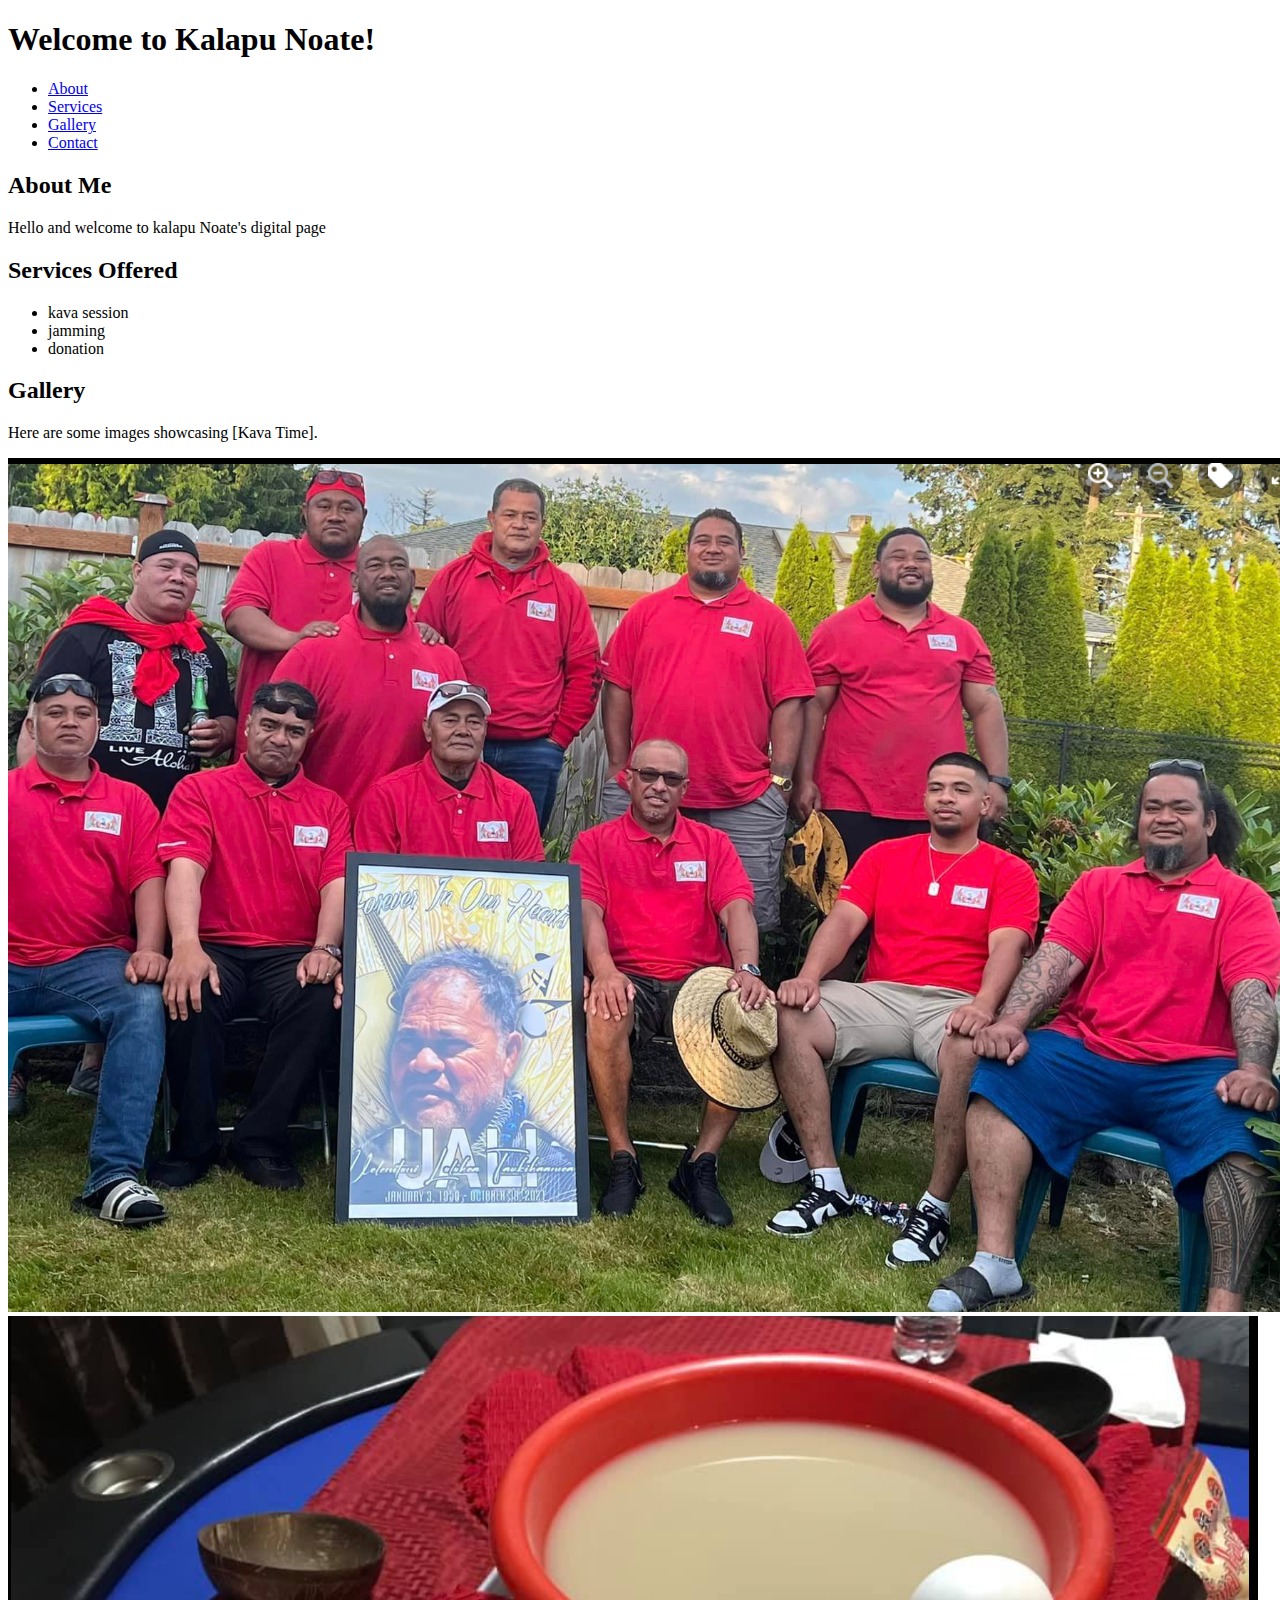
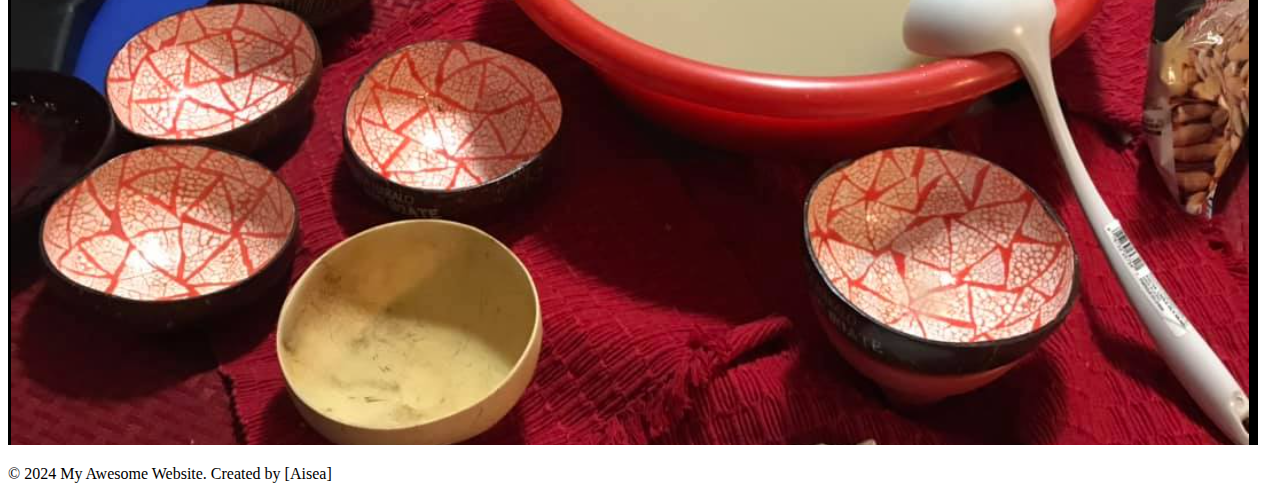
==== index.html @ 16948b86 "this is my webpage structure" ====
<!DOCTYPE html>
<html lang="en">

<head>
    <meta charset="UTF-8">
    <meta name="viewport" content="width=device-width, initial-scale=1.0">
    <title>Noate Club</title>
</head>

<body>
    <!-- Header section -->
    <header>
        <h1>Welcome to Kalapu Noate!</h1>
        <nav>
            <ul>
                <li><a href="#about">About</a></li>
                <li><a href="#services">Services</a></li>
                <li><a href="#gallery">Gallery</a></li>
                <li><a href="#contact">Contact</a></li>
            </ul>
        </nav>
    </header>

    <!-- Main content section -->
    <main>
        <section id="about">
            <h2>About Me</h2>
            <p>Hello and welcome to kalapu Noate's digital page</p>
        </section>

        <section id="services">
            <h2>Services Offered</h2>
            <ul>
                <li>kava session</li>
                <li>jamming</li>
                <li>donation</li>
            </ul>
        </section>

        <section id="gallery">
            <h2>Gallery</h2>
            <p>Here are some images showcasing [Kava Time].</p>
            <img src="images\noate.png" alt="Description of image 1">
            <img src="images\kava.png" alt="Description of image 2">
        </section>
    </main>

    <!-- Footer section -->
    <footer>
        <p>&copy; 2024 My Awesome Website. Created by [Aisea]</p>
    </footer>

</body>

</html>
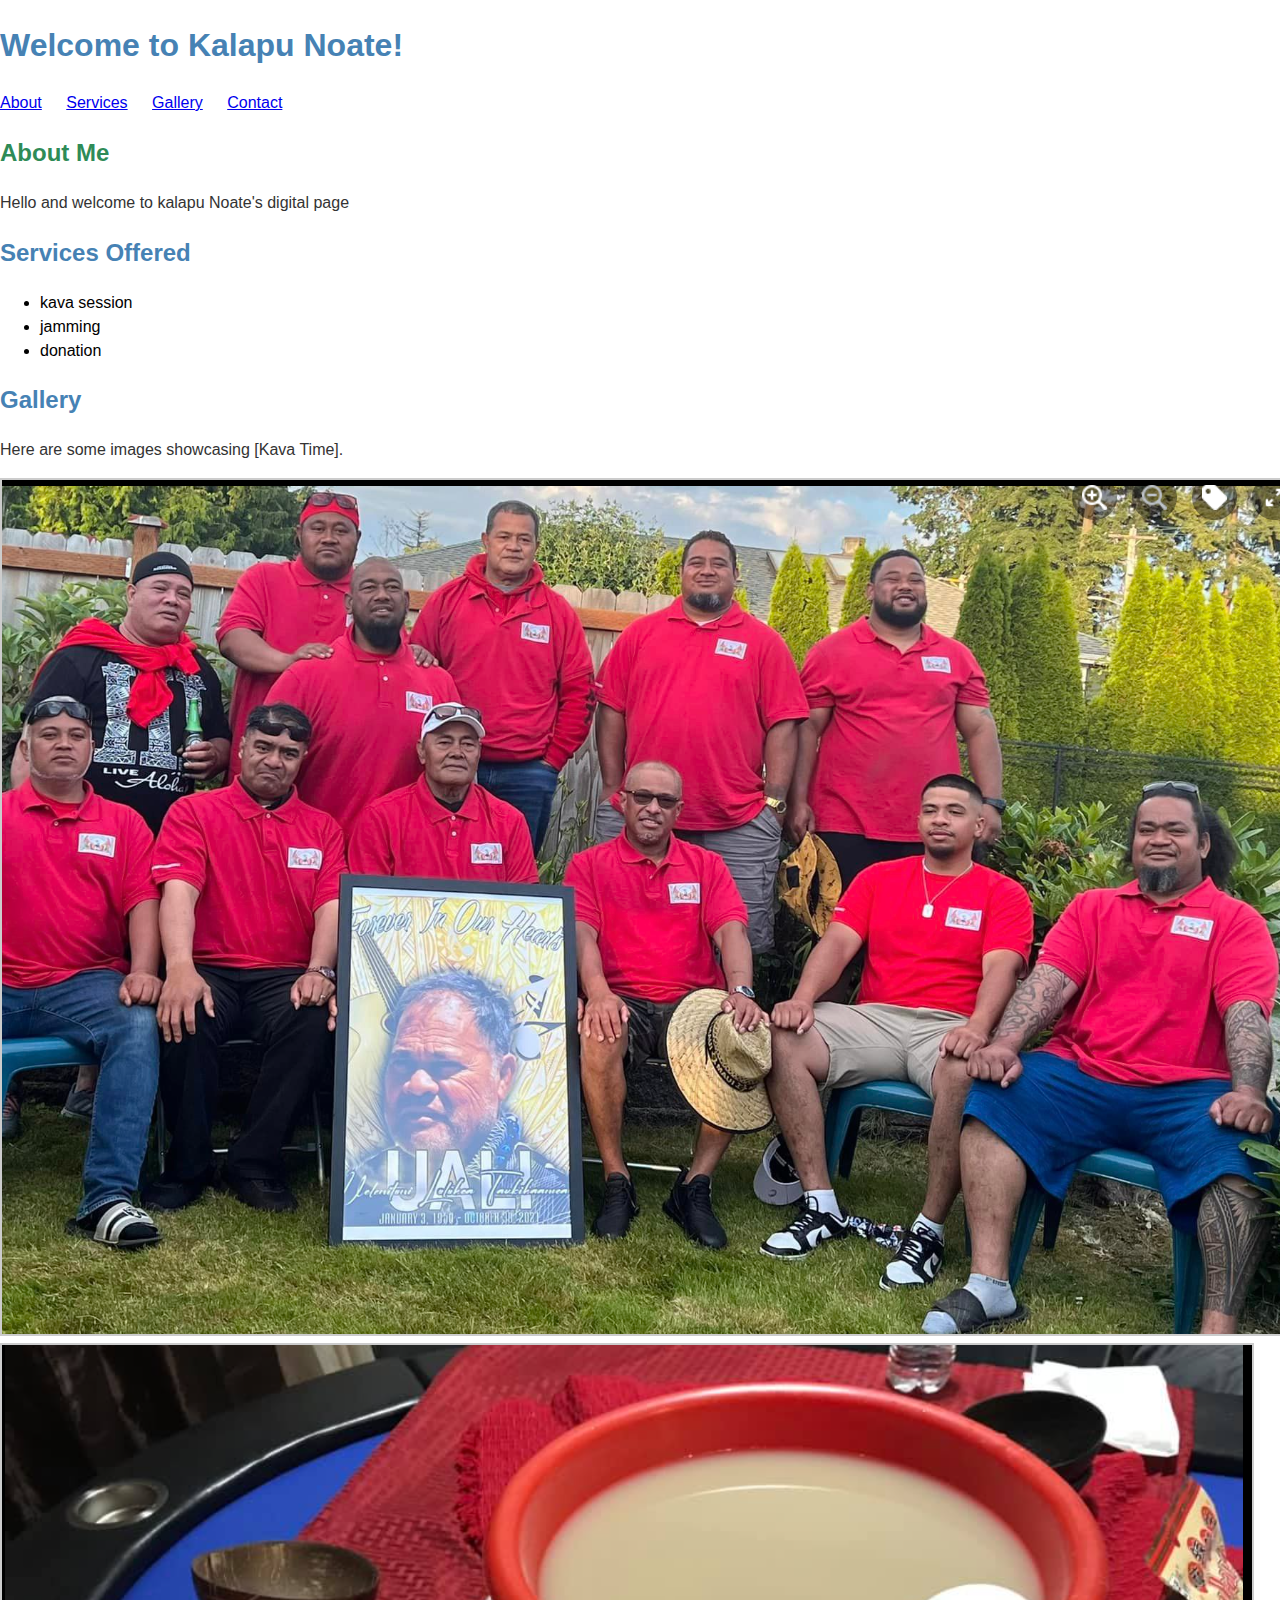
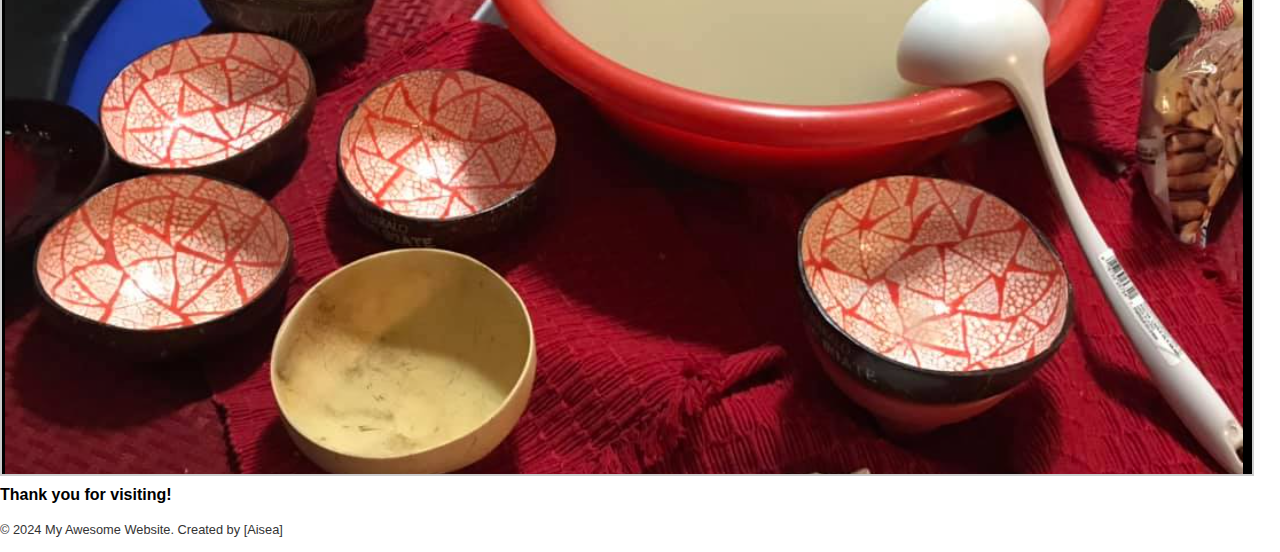
==== commit 41c55e14: "module 4" ====
--- a/index.html
+++ b/index.html
@@ -5,6 +5,7 @@
     <meta charset="UTF-8">
     <meta name="viewport" content="width=device-width, initial-scale=1.0">
     <title>Noate Club</title>
+    <link rel="stylesheet" href="styles.css">
 </head>
 
 <body>
@@ -24,7 +25,7 @@
     <!-- Main content section -->
     <main>
         <section id="about">
-            <h2>About Me</h2>
+            <h2 id="about-title">About Me</h2>
             <p>Hello and welcome to kalapu Noate's digital page</p>
         </section>
 
@@ -40,8 +41,8 @@
         <section id="gallery">
             <h2>Gallery</h2>
             <p>Here are some images showcasing [Kava Time].</p>
-            <img src="images\noate.png" alt="Description of image 1">
-            <img src="images\kava.png" alt="Description of image 2">
+            <img src="images/noate.png" alt="Description of image 1">
+            <img src="images/kava.png" alt="Description of image 2">
         </section>
     </main>
 
--- a/styles.css
+++ b/styles.css
@@ -0,0 +1,55 @@
+/* Type selector */
+body {
+    font-family: Arial, sans-serif;
+    line-height: 1.5;
+    margin: 0;
+    padding: 0;
+}
+
+/* ID selector */
+#about-title {
+    color: #2E8B57; /* Dark green color */
+}
+
+/* Relational selector */
+header nav ul {
+    list-style-type: none;
+    padding: 0;
+}
+
+header nav ul li {
+    display: inline;
+    margin-right: 20px;
+}
+
+/* Combination selector */
+header h1, main h2 {
+    color: #4682B4; /* Steel blue color */
+}
+
+/* Pseudo-class */
+a:hover {
+    color: #FF4500; /* Orange-red color */
+    text-decoration: underline;
+}
+
+/* Pseudo-element */
+footer::before {
+    content: "Thank you for visiting! ";
+    font-weight: bold;
+}
+
+/* Styling fonts */
+p {
+    font-size: 1rem;
+    color: #333; /* Dark gray */
+}
+
+footer p {
+    font-size: 0.8rem;
+}
+
+/* Attribute selector */
+img[alt] {
+    border: 2px solid #ccc; /* Light gray border */
+}
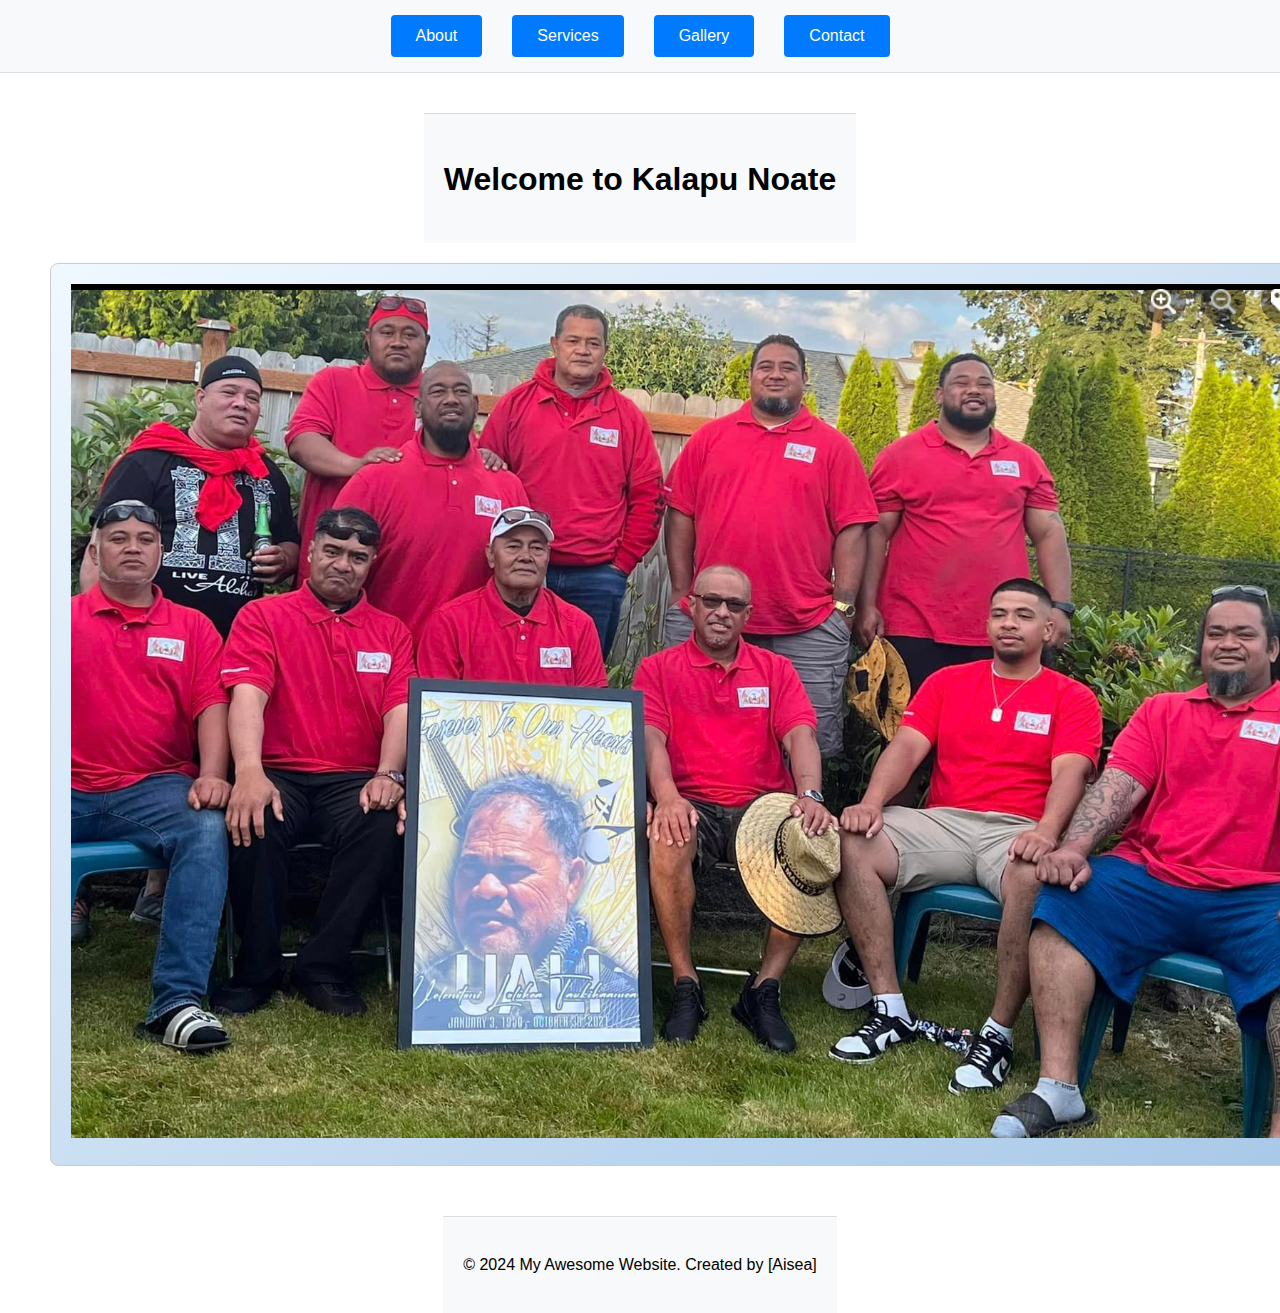
==== commit 7b0e16b8: "module4 exercise" ====
--- a/index.html
+++ b/index.html
@@ -1,56 +1,95 @@
 <!DOCTYPE html>
 <html lang="en">
-
 <head>
     <meta charset="UTF-8">
     <meta name="viewport" content="width=device-width, initial-scale=1.0">
     <title>Noate Club</title>
     <link rel="stylesheet" href="styles.css">
 </head>
+<body>
+    <nav>
+        <button onclick="showPage('page1')">About</button>
+        <button onclick="showPage('page2')">Services</button>
+        <button onclick="showPage('page3')">Gallery</button>
+        <button onclick="showPage('page4')">Contact</button>
+    </nav>
 
-<body>
-    <!-- Header section -->
-    <header>
-        <h1>Welcome to Kalapu Noate!</h1>
-        <nav>
-            <ul>
-                <li><a href="#about">About</a></li>
-                <li><a href="#services">Services</a></li>
-                <li><a href="#gallery">Gallery</a></li>
-                <li><a href="#contact">Contact</a></li>
-            </ul>
-        </nav>
-    </header>
+    <div id="page1" class="page active">
+        <header>
+            <h1>Welcome to Kalapu Noate</h1>
+        </header>
+        <main class="container">
+            <div class="column left">
+                <img src="images/noate.png" alt="Description of image 1">
+            </div>
+        </main>
+        <footer>
+            <p>&copy; 2024 My Awesome Website. Created by [Aisea]</p>
+        </footer>
+    </div>
 
-    <!-- Main content section -->
-    <main>
-        <section id="about">
-            <h2 id="about-title">About Me</h2>
-            <p>Hello and welcome to kalapu Noate's digital page</p>
-        </section>
+    <div id="page2" class="page">
+        <header>
+            <h1>Services Offered</h1>
+        </header>
+        <main class="container">
+            <div class="column right">
+                <ul>
+                    <li>kava session</li>
+                    <li>jamming</li>
+                    <li>donation</li>
+                </ul>
+            </div>
+        </main>
+        <footer>
+            <p>&copy; 2024 My Awesome Website. Created by [Aisea]</p>
+        </footer>
+    </div>
 
-        <section id="services">
-            <h2>Services Offered</h2>
-            <ul>
-                <li>kava session</li>
-                <li>jamming</li>
-                <li>donation</li>
-            </ul>
-        </section>
+    <div id="page3" class="page">
+        <header>
+            <h1>Here are some images showcasing [Kava Time].</h1>
+        </header>
+        <main class="container">
+            <div class="column left">
+                <img src="images/kava.png" alt="Description of image 2">
+            </div>
+            <div class="column right">
+                <img src="images/kava.png" alt="Description of image 2">
+            </div>
+        </main>
+        <footer>
+            <p>&copy; 2024 My Awesome Website. Created by [Aisea]</p>
+        </footer>
+    </div>
 
-        <section id="gallery">
-            <h2>Gallery</h2>
-            <p>Here are some images showcasing [Kava Time].</p>
-            <img src="images/noate.png" alt="Description of image 1">
-            <img src="images/kava.png" alt="Description of image 2">
-        </section>
-    </main>
+    <div id="page4" class="page">
+        <header>
+            <h1>Contact Us</h1>
+        </header>
+        <main class="container">
+            <div class="column left">
+                <img src="images/kava.png" alt="Description of image 2">
+            </div>
+        </main>
+        <footer>
+            <p>&copy; 2024 My Awesome Website. Created by [Aisea]</p>
+        </footer>
+    </div>
 
-    <!-- Footer section -->
-    <footer>
-        <p>&copy; 2024 My Awesome Website. Created by [Aisea]</p>
-    </footer>
-
+    <script>
+        function showPage(pageId) {
+            const pages = document.querySelectorAll('.page');
+            pages.forEach(page => {
+                page.classList.remove('active');
+            });
+            const targetPage = document.getElementById(pageId);
+            if (targetPage) {
+                targetPage.classList.add('active');
+            } else {
+                console.error('Page with ID ' + pageId + ' not found.');
+            }
+        }
+    </script>
 </body>
-
 </html>
--- a/styles.css
+++ b/styles.css
@@ -1,55 +1,101 @@
-/* Type selector */
 body {
     font-family: Arial, sans-serif;
     line-height: 1.5;
     margin: 0;
     padding: 0;
+    background-image: url('images/background.jpg');
+    background-size: cover;
+    background-repeat: no-repeat;
+    background-attachment: fixed;
 }
 
-/* ID selector */
-#about-title {
-    color: #2E8B57; /* Dark green color */
+nav {
+    display: flex;
+    justify-content: center;
+    margin-bottom: 20px;
+    padding: 15px 0;
+    background-color: #f8f9fa;
+    border-bottom: 1px solid #ddd;
+}
+nav button {
+    margin: 0 15px;
+    padding: 12px 25px;
+    font-size: 16px;
+    cursor: pointer;
+    border: none;
+    background-color: #007bff;
+    color: white;
+    border-radius: 4px;
+}
+nav button:hover {
+    background-color: #0056b3;
 }
 
-/* Relational selector */
-header nav ul {
-    list-style-type: none;
-    padding: 0;
+.page {
+    display: none;
+    padding: 20px;
+    height: 100vh;
+    flex-direction: column;
+    align-items: center;
+}
+.page.active {
+    display: flex;
 }
 
-header nav ul li {
-    display: inline;
-    margin-right: 20px;
+.container {
+    display: flex;
+    width: 100%;
+    max-width: 1200px;
+    margin: 0 auto;
+    padding: 20px;
 }
 
-/* Combination selector */
-header h1, main h2 {
-    color: #4682B4; /* Steel blue color */
+.column {
+    flex: 1;
+    padding: 20px;
+    margin: 0 10px;
+    border: 1px solid #ccc;
+    border-radius: 8px;
 }
 
-/* Pseudo-class */
-a:hover {
-    color: #FF4500; /* Orange-red color */
-    text-decoration: underline;
+.column.left {
+    background: linear-gradient(to bottom right, #f0f8ff, #a7c7e7);
 }
 
-/* Pseudo-element */
-footer::before {
-    content: "Thank you for visiting! ";
-    font-weight: bold;
+.column.right {
+    background: linear-gradient(to bottom right, #e6e6fa, #c6c6e7);
 }
 
-/* Styling fonts */
-p {
-    font-size: 1rem;
-    color: #333; /* Dark gray */
+header, footer {
+    text-align: center;
+    padding: 20px;
+    background-color: #f8f9fa;
+    border-top: 1px solid #ddd;
 }
 
-footer p {
-    font-size: 0.8rem;
+footer {
+    margin-top: 30px;
 }
 
-/* Attribute selector */
-img[alt] {
-    border: 2px solid #ccc; /* Light gray border */
+@keyframes slideIn {
+    0% {
+        transform: translateX(-100%);
+        opacity: 0;
+    }
+    50% {
+        transform: translateX(0);
+        opacity: 1;
+    }
+    100% {
+        transform: translateX(100%);
+        opacity: 0;
+    }
 }
+
+#page1 header h1,
+#page2 header h1,
+#page3 header h1,
+#page4 header h1 {
+    animation: slideIn 20s linear infinite;
+    margin-bottom: 20px;
+}
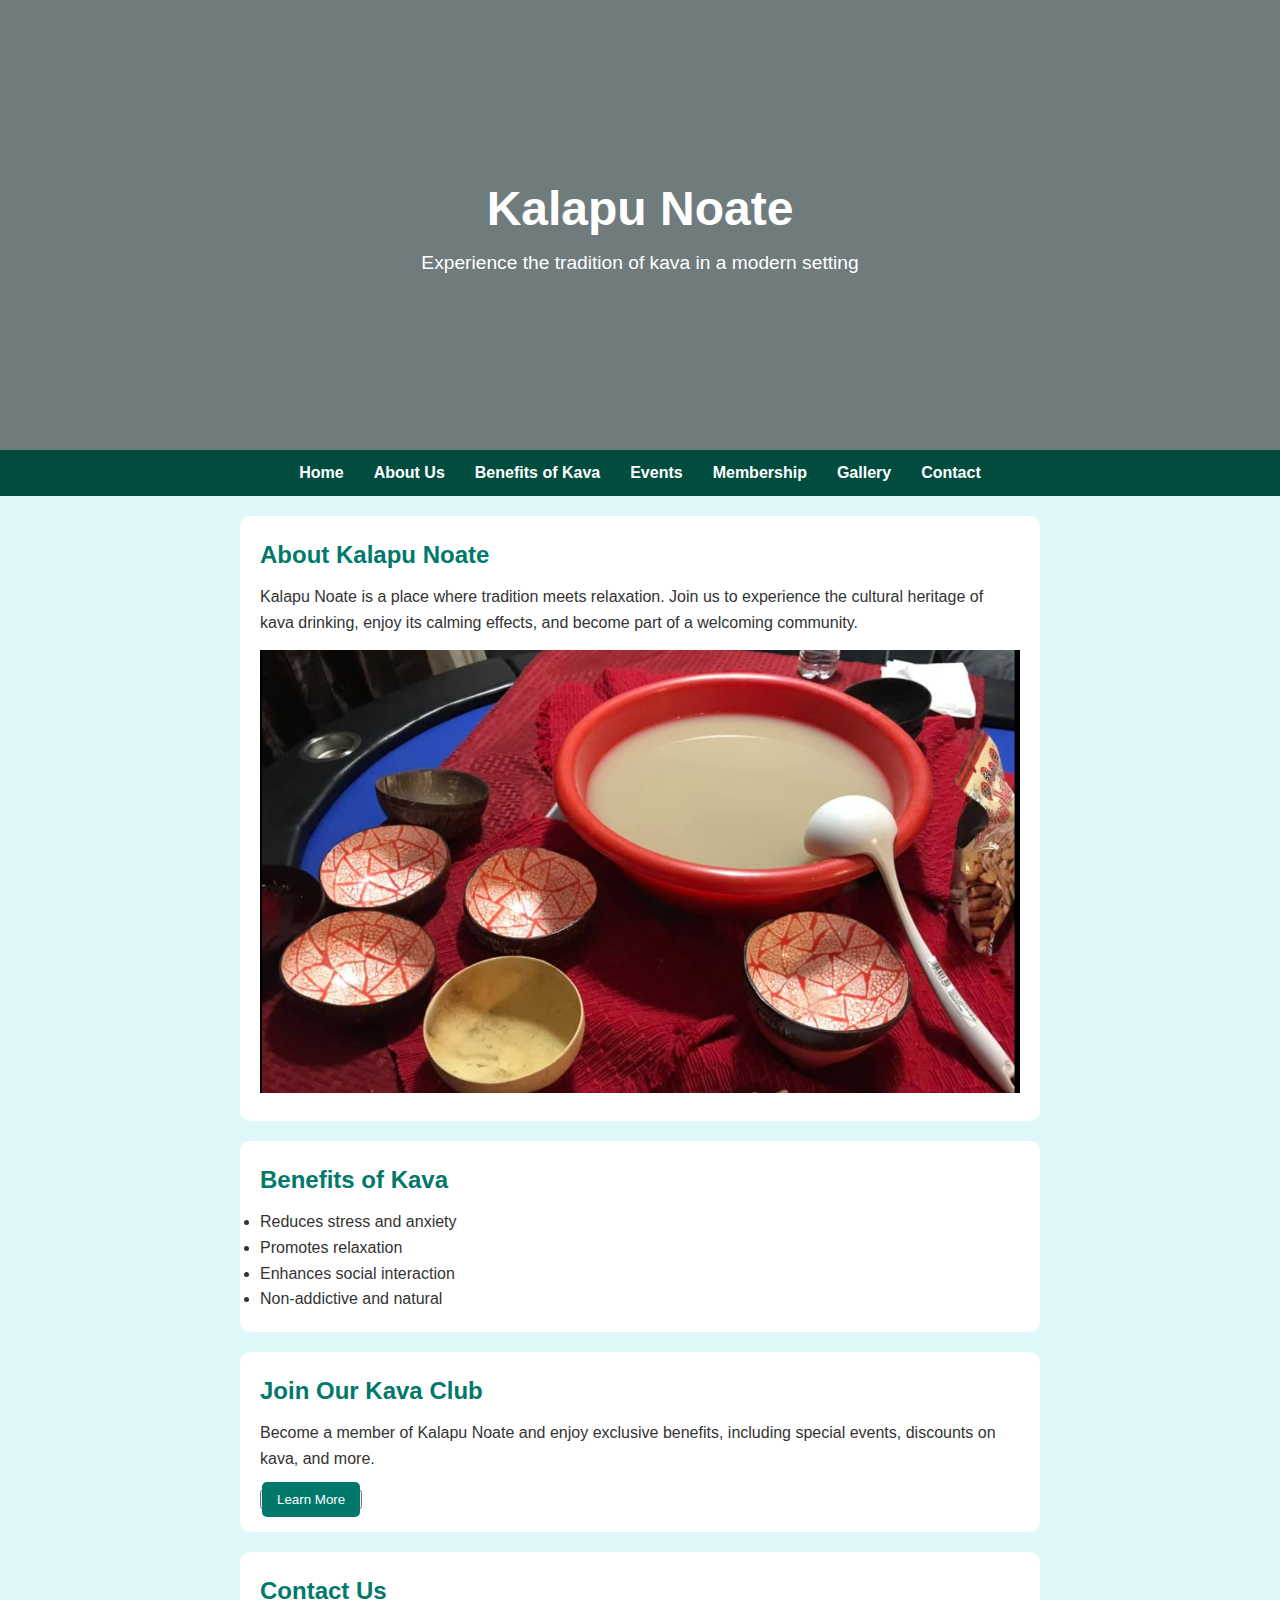
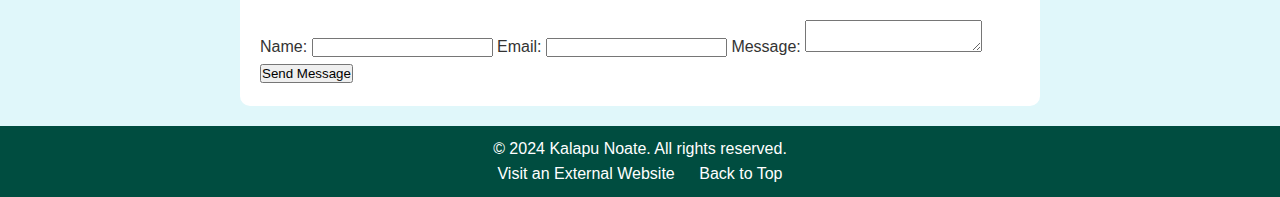
==== commit c2aafe01: "This is also final" ====
--- a/index.html
+++ b/index.html
@@ -3,93 +3,74 @@
 <head>
     <meta charset="UTF-8">
     <meta name="viewport" content="width=device-width, initial-scale=1.0">
-    <title>Noate Club</title>
+    <title>Kalapu Noate - Kava Club</title>
     <link rel="stylesheet" href="styles.css">
+    <link rel="icon" href="images/favicon.ico" type="image/x-icon"> <!-- Favicon -->
 </head>
 <body>
+    <header>
+        <div class="header-content">
+            <h1>Kalapu Noate</h1>
+            <p>Experience the tradition of kava in a modern setting</p>
+        </div>
+    </header>
+
     <nav>
-        <button onclick="showPage('page1')">About</button>
-        <button onclick="showPage('page2')">Services</button>
-        <button onclick="showPage('page3')">Gallery</button>
-        <button onclick="showPage('page4')">Contact</button>
+        <ul>
+            <li><a href="index.html">Home</a></li>
+            <li><a href="#about">About Us</a></li>
+            <li><a href="#benefits">Benefits of Kava</a></li>
+            <li><a href="events.html">Events</a></li>
+            <li><a href="membership.html">Membership</a></li>
+            <li><a href="gallery.html">Gallery</a></li>
+            <li><a href="#contact">Contact</a></li>
+        </ul>
     </nav>
 
-    <div id="page1" class="page active">
-        <header>
-            <h1>Welcome to Kalapu Noate</h1>
-        </header>
-        <main class="container">
-            <div class="column left">
-                <img src="images/noate.png" alt="Description of image 1">
-            </div>
-        </main>
-        <footer>
-            <p>&copy; 2024 My Awesome Website. Created by [Aisea]</p>
-        </footer>
-    </div>
+    <section id="about">
+        <h2>About Kalapu Noate</h2>
+        <p>Kalapu Noate is a place where tradition meets relaxation. Join us to experience the cultural heritage of kava drinking, enjoy its calming effects, and become part of a welcoming community.</p>
+        <img src="images/kava.png" alt="Kava Bowl" class="scalable-image">
+    </section>
 
-    <div id="page2" class="page">
-        <header>
-            <h1>Services Offered</h1>
-        </header>
-        <main class="container">
-            <div class="column right">
-                <ul>
-                    <li>kava session</li>
-                    <li>jamming</li>
-                    <li>donation</li>
-                </ul>
-            </div>
-        </main>
-        <footer>
-            <p>&copy; 2024 My Awesome Website. Created by [Aisea]</p>
-        </footer>
-    </div>
+    <section id="benefits">
+        <h2>Benefits of Kava</h2>
+        <ul>
+            <li>Reduces stress and anxiety</li>
+            <li>Promotes relaxation</li>
+            <li>Enhances social interaction</li>
+            <li>Non-addictive and natural</li>
+        </ul>
+    </section>
 
-    <div id="page3" class="page">
-        <header>
-            <h1>Here are some images showcasing [Kava Time].</h1>
-        </header>
-        <main class="container">
-            <div class="column left">
-                <img src="images/kava.png" alt="Description of image 2">
-            </div>
-            <div class="column right">
-                <img src="images/kava.png" alt="Description of image 2">
-            </div>
-        </main>
-        <footer>
-            <p>&copy; 2024 My Awesome Website. Created by [Aisea]</p>
-        </footer>
-    </div>
+    <section id="join">
+        <h2>Join Our Kava Club</h2>
+        <p>Become a member of Kalapu Noate and enjoy exclusive benefits, including special events, discounts on kava, and more.</p>
+        <button><a href="membership.html">Learn More</a></button>
+    </section>
 
-    <div id="page4" class="page">
-        <header>
-            <h1>Contact Us</h1>
-        </header>
-        <main class="container">
-            <div class="column left">
-                <img src="images/kava.png" alt="Description of image 2">
-            </div>
-        </main>
-        <footer>
-            <p>&copy; 2024 My Awesome Website. Created by [Aisea]</p>
-        </footer>
-    </div>
+    <section id="contact">
+        <h2>Contact Us</h2>
+        <form action="#" method="post">
+            <label for="name">Name:</label>
+            <input type="text" id="name" name="name" required>
 
-    <script>
-        function showPage(pageId) {
-            const pages = document.querySelectorAll('.page');
-            pages.forEach(page => {
-                page.classList.remove('active');
-            });
-            const targetPage = document.getElementById(pageId);
-            if (targetPage) {
-                targetPage.classList.add('active');
-            } else {
-                console.error('Page with ID ' + pageId + ' not found.');
-            }
-        }
-    </script>
+            <label for="email">Email:</label>
+            <input type="email" id="email" name="email" required>
+
+            <label for="message">Message:</label>
+            <textarea id="message" name="message" required></textarea>
+
+            <button type="submit">Send Message</button>
+        </form>
+    </section>
+
+    <footer>
+        <p>&copy; 2024 Kalapu Noate. All rights reserved.</p>
+        <div class="footer-links">
+            <a href="https://www.youtube.com/@veahakalojr.4231" target="_blank">Visit an External Website</a>
+            <a href="#top">Back to Top</a>
+        </div>
+    </footer>
 </body>
 </html>
--- a/styles.css
+++ b/styles.css
@@ -1,101 +1,184 @@
-body {
-    font-family: Arial, sans-serif;
-    line-height: 1.5;
+/* Basic reset */
+* {
     margin: 0;
     padding: 0;
-    background-image: url('images/background.jpg');
-    background-size: cover;
-    background-repeat: no-repeat;
-    background-attachment: fixed;
+    box-sizing: border-box;
 }
 
-nav {
-    display: flex;
-    justify-content: center;
-    margin-bottom: 20px;
-    padding: 15px 0;
-    background-color: #f8f9fa;
-    border-bottom: 1px solid #ddd;
-}
-nav button {
-    margin: 0 15px;
-    padding: 12px 25px;
-    font-size: 16px;
-    cursor: pointer;
-    border: none;
-    background-color: #007bff;
-    color: white;
-    border-radius: 4px;
-}
-nav button:hover {
-    background-color: #0056b3;
+body {
+    font-family: 'Open Sans', sans-serif;
+    line-height: 1.6;
+    color: #333;
+    background-color: #e0f7fa;
 }
 
-.page {
-    display: none;
-    padding: 20px;
-    height: 100vh;
-    flex-direction: column;
+/* Header Styling */
+header {
+    background: linear-gradient(rgba(0, 0, 0, 0.5), rgba(0, 0, 0, 0.5)), url('images/background.jpg') no-repeat center center/cover;
+    height: 50vh;
+    display: flex;
     align-items: center;
-}
-.page.active {
-    display: flex;
+    justify-content: center;
+    color: white;
+    text-align: center;
 }
 
-.container {
-    display: flex;
-    width: 100%;
-    max-width: 1200px;
-    margin: 0 auto;
+.header-content {
+    max-width: 800px;
     padding: 20px;
 }
 
-.column {
-    flex: 1;
-    padding: 20px;
-    margin: 0 10px;
-    border: 1px solid #ccc;
-    border-radius: 8px;
+header h1 {
+    font-size: 3rem;
 }
 
-.column.left {
-    background: linear-gradient(to bottom right, #f0f8ff, #a7c7e7);
+header p {
+    font-size: 1.2rem;
 }
 
-.column.right {
-    background: linear-gradient(to bottom right, #e6e6fa, #c6c6e7);
+/* Navigation Menu */
+nav ul {
+    display: flex;
+    justify-content: center;
+    background-color: #004d40;
+    padding: 10px;
+    list-style-type: none;
 }
 
-header, footer {
-    text-align: center;
-    padding: 20px;
-    background-color: #f8f9fa;
-    border-top: 1px solid #ddd;
+nav ul li {
+    margin: 0 15px;
 }
 
-footer {
-    margin-top: 30px;
+nav ul li a {
+    color: white;
+    text-decoration: none;
+    font-weight: bold;
 }
 
-@keyframes slideIn {
-    0% {
-        transform: translateX(-100%);
-        opacity: 0;
+nav ul li a:hover {
+    text-decoration: underline;
+}
+
+/* Section Styling */
+section {
+    padding: 20px;
+    max-width: 800px;
+    margin: 20px auto;
+    background: white;
+    border-radius: 10px;
+}
+
+section h2 {
+    margin-bottom: 10px;
+    color: #00796b;
+}
+
+section p {
+    margin-bottom: 15px;
+}
+
+/* Button Styling */
+button a {
+    text-decoration: none;
+    color: white;
+    background-color: #00796b;
+    padding: 10px 15px;
+    border-radius: 5px;
+}
+
+button a:hover {
+    background-color: #004d40;
+}
+
+/* Footer Styling */
+footer {
+    background-color: #004d40;
+    color: white;
+    padding: 10px 0;
+    text-align: center;
+    margin-top: 20px;
+}
+
+.footer-links a {
+    color: white;
+    text-decoration: none;
+    margin: 0 10px;
+}
+
+.footer-links a:hover {
+    text-decoration: underline;
+}
+
+/* Gallery Page */
+.gallery-grid {
+    display: grid;
+    grid-template-columns: repeat(auto-fill, minmax(200px, 1fr));
+    gap: 15px;
+    padding: 20px;
+}
+
+.gallery-grid img {
+    width: 100%;
+    border-radius: 10px;
+}
+
+/* Media Queries */
+@media (max-width: 768px) {
+    nav ul {
+        flex-direction: column;
+        align-items: center;
     }
-    50% {
-        transform: translateX(0);
-        opacity: 1;
+
+    .header-content h1 {
+        font-size: 2.5rem;
     }
-    100% {
-        transform: translateX(100%);
-        opacity: 0;
+
+    .header-content p {
+        font-size: 1rem;
+    }
+
+    .gallery-grid {
+        grid-template-columns: repeat(auto-fill, minmax(150px, 1fr));
     }
 }
 
-#page1 header h1,
-#page2 header h1,
-#page3 header h1,
-#page4 header h1 {
-    animation: slideIn 20s linear infinite;
-    margin-bottom: 20px;
+@media (max-width: 480px) {
+    .header-content h1 {
+        font-size: 2rem;
+    }
+
+    .header-content p {
+        font-size: 0.9rem;
+    }
+
+    .gallery-grid {
+        grid-template-columns: 1fr;
+    }
 }
+
+/* Scalable Images */
+.scalable-image {
+    max-width: 100%;
+    height: auto;
+}
+
+/* Table Styling (Extra Credit) */
+table {
+    width: 100%;
+    border-collapse: collapse;
+    margin: 20px 0;
+}
+
+table, th, td {
+    border: 1px solid #00796b;
+}
+
+th, td {
+    padding: 12px;
+    text-align: left;
+}
+
+th {
+    background-color: #004d40;
+    color: white;
+}
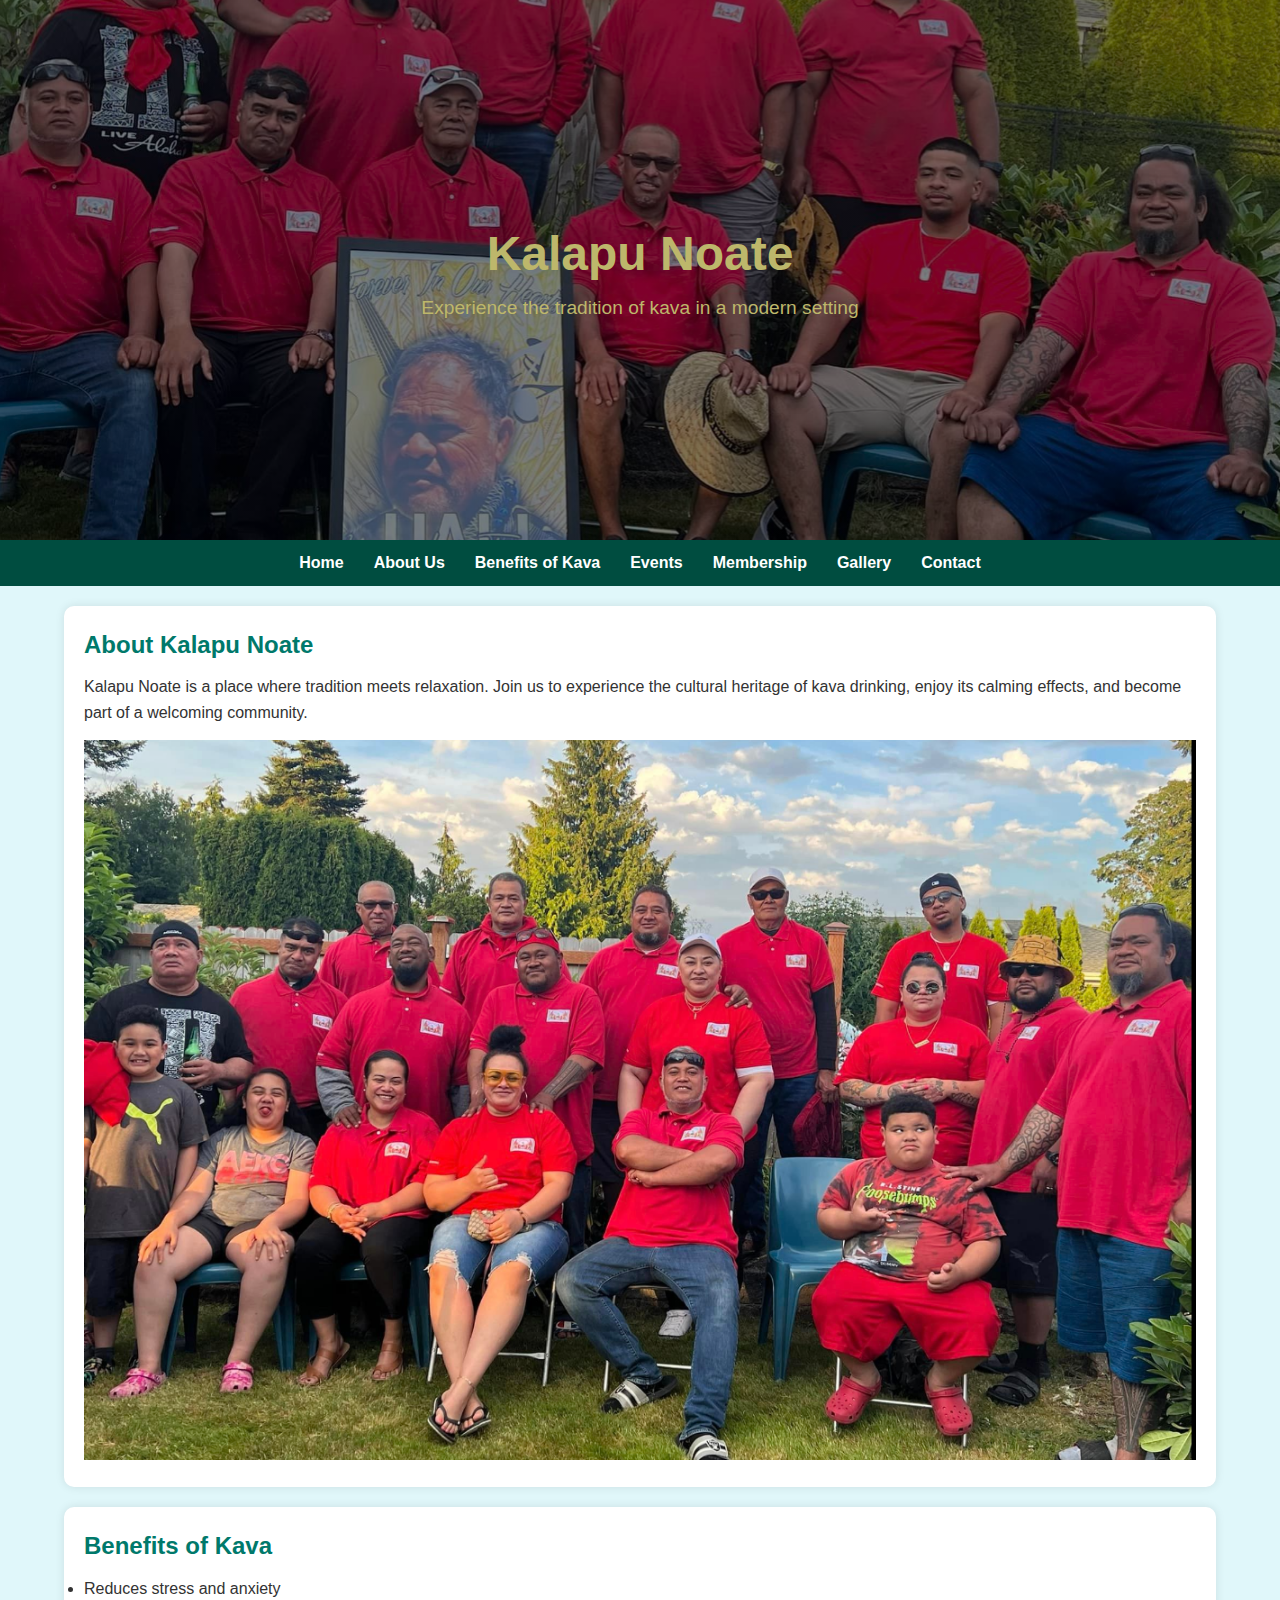
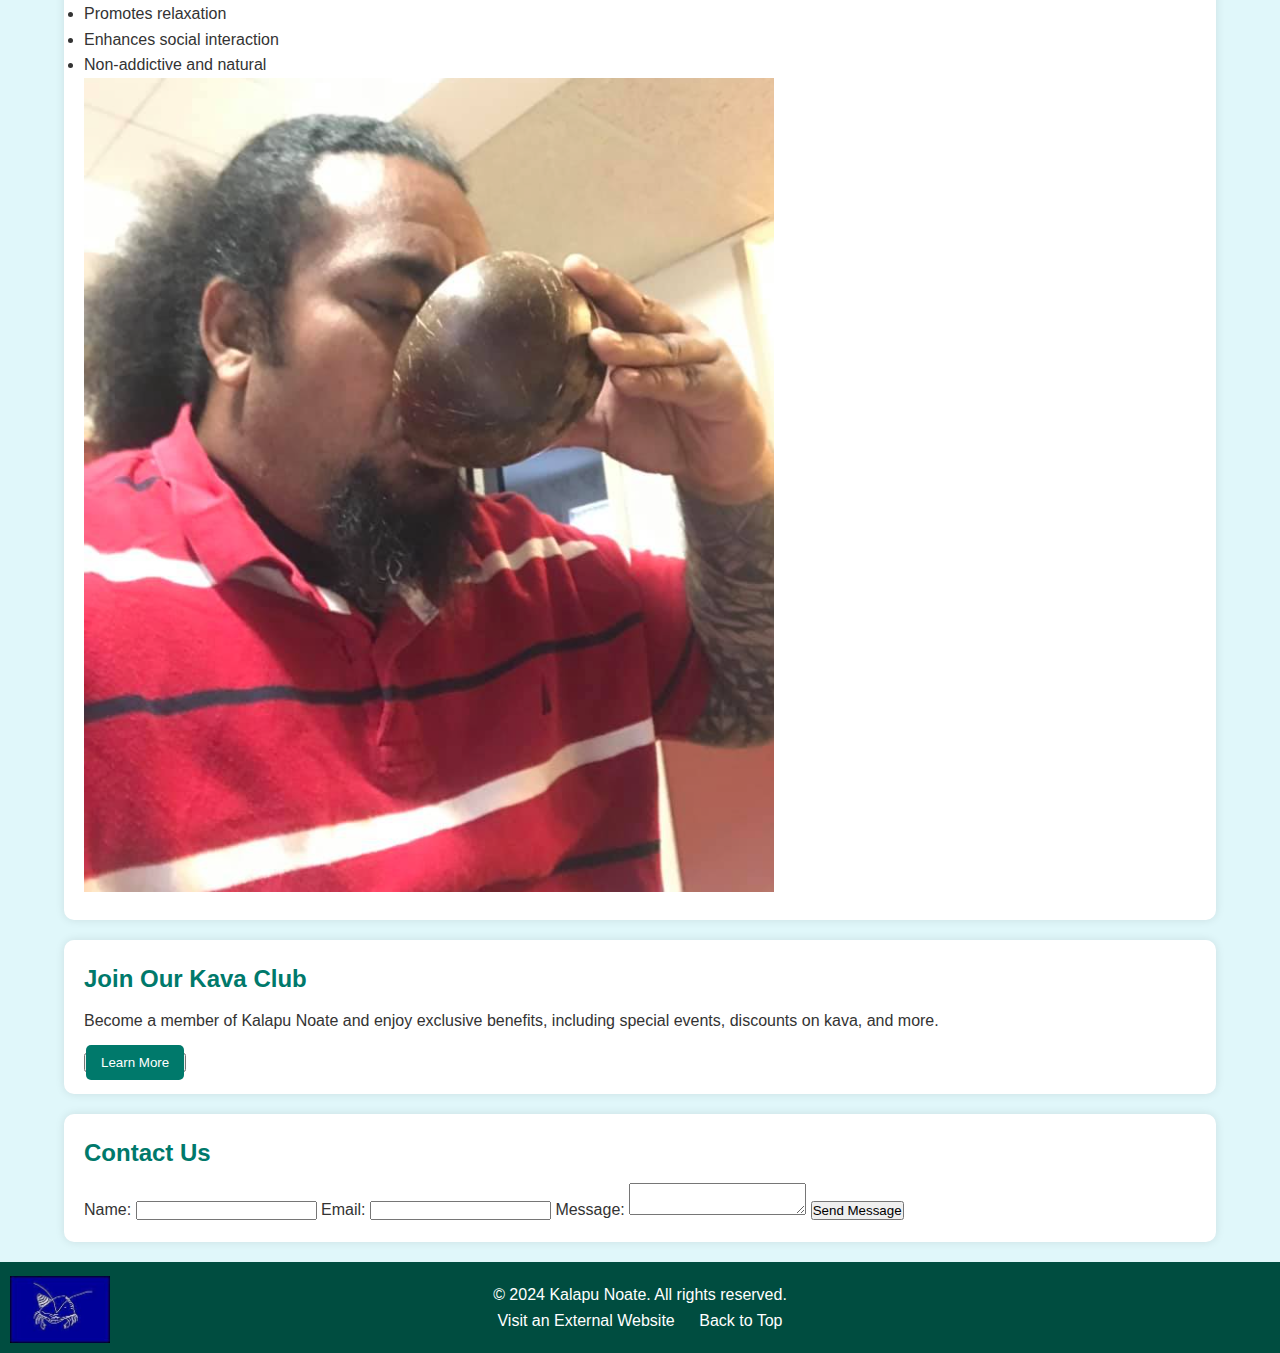
==== commit 6ebc0b67: "more polishing" ====
--- a/index.html
+++ b/index.html
@@ -5,7 +5,6 @@
     <meta name="viewport" content="width=device-width, initial-scale=1.0">
     <title>Kalapu Noate - Kava Club</title>
     <link rel="stylesheet" href="styles.css">
-    <link rel="icon" href="images/favicon.ico" type="image/x-icon"> <!-- Favicon -->
 </head>
 <body>
     <header>
@@ -30,7 +29,7 @@
     <section id="about">
         <h2>About Kalapu Noate</h2>
         <p>Kalapu Noate is a place where tradition meets relaxation. Join us to experience the cultural heritage of kava drinking, enjoy its calming effects, and become part of a welcoming community.</p>
-        <img src="images/kava.png" alt="Kava Bowl" class="scalable-image">
+        <img src="images/kava6.png" alt="Kava Bowl" class="scalable-image">
     </section>
 
     <section id="benefits">
@@ -41,6 +40,7 @@
             <li>Enhances social interaction</li>
             <li>Non-addictive and natural</li>
         </ul>
+        <img src="images/kava8.png" alt="Gallery Image 8" class="scalable-image">
     </section>
 
     <section id="join">
@@ -71,6 +71,7 @@
             <a href="https://www.youtube.com/@veahakalojr.4231" target="_blank">Visit an External Website</a>
             <a href="#top">Back to Top</a>
         </div>
+        <img src="images/logo.jpg" alt="Your Logo" id="footer-logo">
     </footer>
 </body>
 </html>
--- a/styles.css
+++ b/styles.css
@@ -10,30 +10,36 @@
     line-height: 1.6;
     color: #333;
     background-color: #e0f7fa;
+    padding: 0;
 }
 
 /* Header Styling */
 header {
-    background: linear-gradient(rgba(0, 0, 0, 0.5), rgba(0, 0, 0, 0.5)), url('images/background.jpg') no-repeat center center/cover;
-    height: 50vh;
+    background: linear-gradient(rgba(0, 0, 0, 0.5), rgba(0, 0, 0, 0.5)), url('images/favicon.ico.png') no-repeat center center/cover;
+    height: 60vh;
     display: flex;
     align-items: center;
     justify-content: center;
     color: white;
     text-align: center;
+    padding: 20px;
+    box-sizing: border-box;
+    overflow: hidden;
 }
 
 .header-content {
-    max-width: 800px;
+    max-width: 90%; /* Adjusted for responsiveness */
     padding: 20px;
 }
 
 header h1 {
     font-size: 3rem;
+    color: darkkhaki;
 }
 
 header p {
     font-size: 1.2rem;
+    color: darkkhaki;
 }
 
 /* Navigation Menu */
@@ -62,10 +68,11 @@
 /* Section Styling */
 section {
     padding: 20px;
-    max-width: 800px;
+    max-width: 90%;
     margin: 20px auto;
     background: white;
     border-radius: 10px;
+    box-shadow: 0 0 10px rgba(0, 0, 0, 0.1); /* Optional: Adds shadow for better visibility */
 }
 
 section h2 {
@@ -94,9 +101,17 @@
 footer {
     background-color: #004d40;
     color: white;
-    padding: 10px 0;
+    padding: 20px;
     text-align: center;
-    margin-top: 20px;
+    position: relative;
+}
+
+#footer-logo {
+    position: absolute;
+    bottom: 10px;
+    left: 10px;
+    max-width: 100px;
+    height: auto;
 }
 
 .footer-links a {
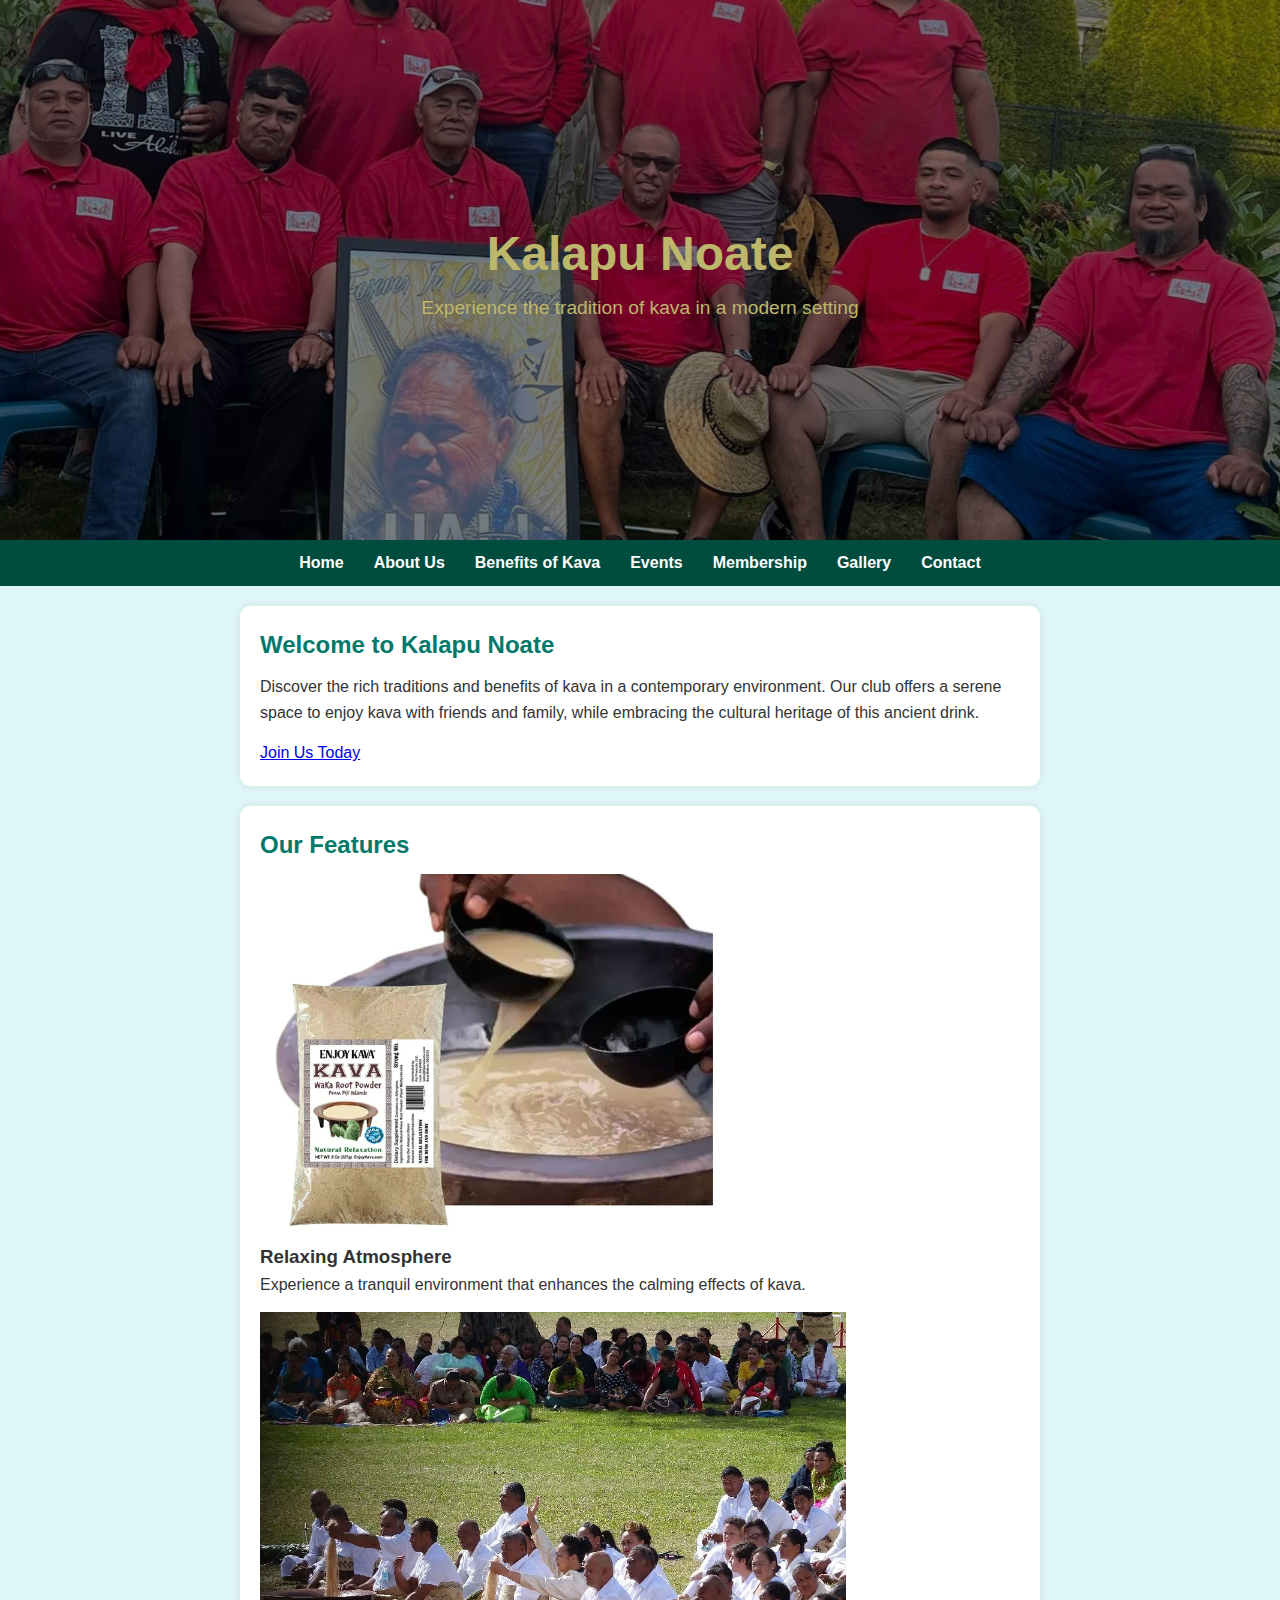
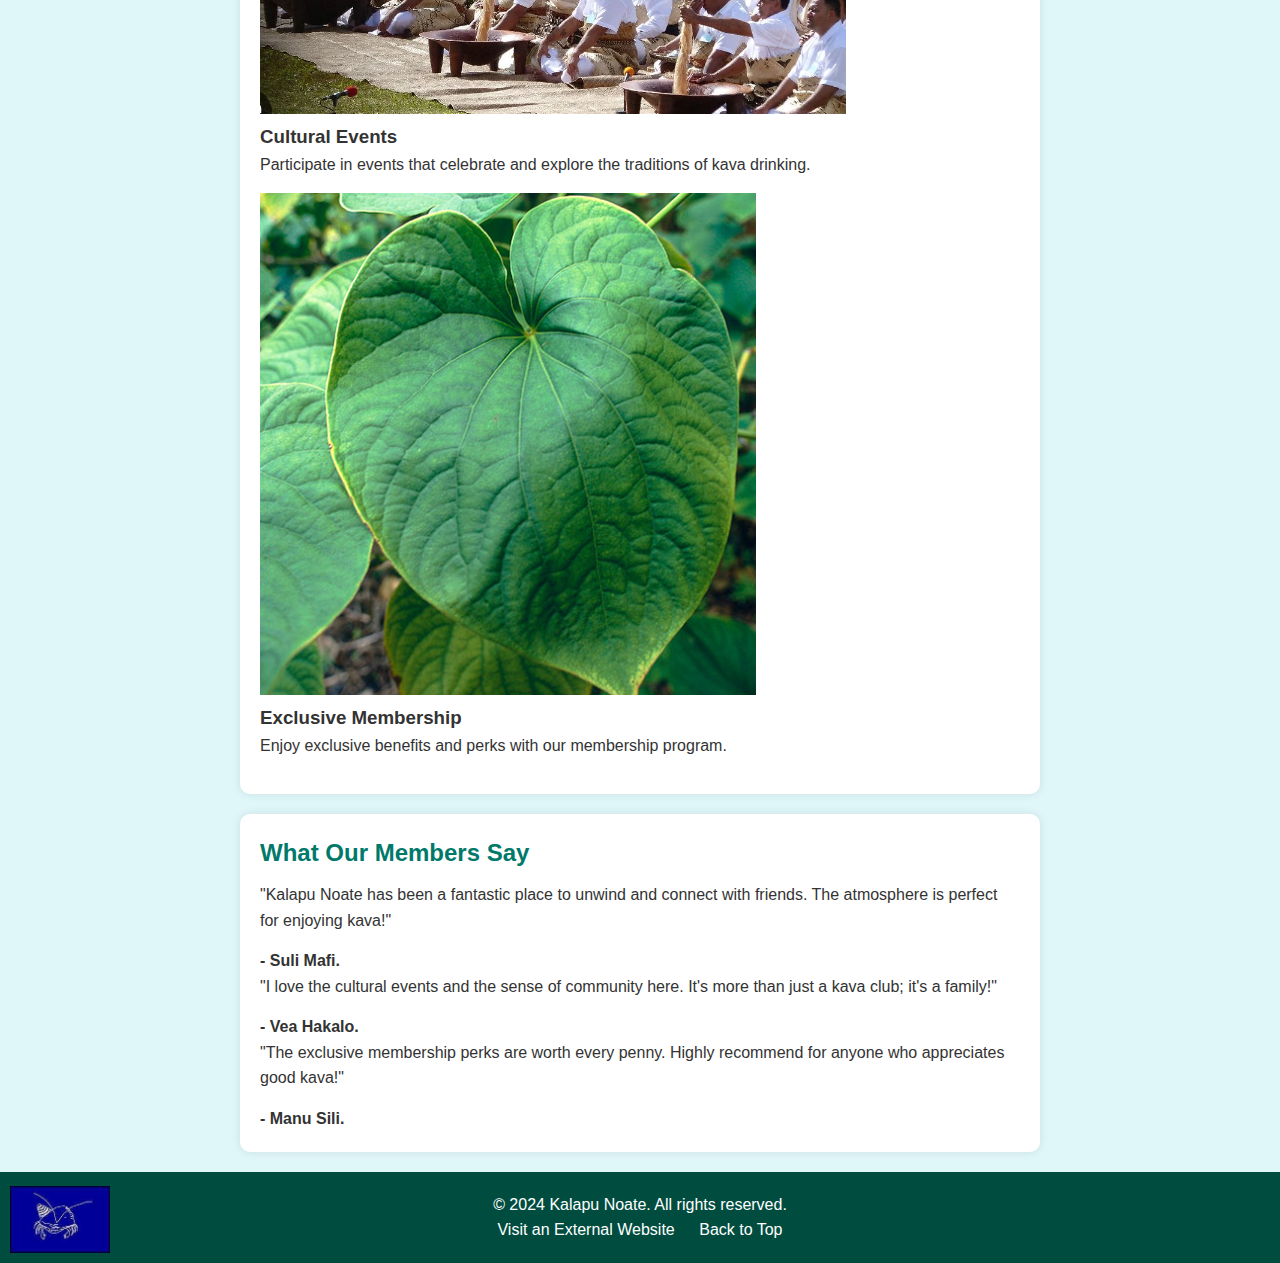
==== commit 0782bb86: "devide home page into different pages and add more content" ====
--- a/index.html
+++ b/index.html
@@ -3,7 +3,7 @@
 <head>
     <meta charset="UTF-8">
     <meta name="viewport" content="width=device-width, initial-scale=1.0">
-    <title>Kalapu Noate - Kava Club</title>
+    <title>Kalapu Noate - Home</title>
     <link rel="stylesheet" href="styles.css">
 </head>
 <body>
@@ -17,53 +17,61 @@
     <nav>
         <ul>
             <li><a href="index.html">Home</a></li>
-            <li><a href="#about">About Us</a></li>
-            <li><a href="#benefits">Benefits of Kava</a></li>
+            <li><a href="about.html">About Us</a></li>
+            <li><a href="benefits.html">Benefits of Kava</a></li>
             <li><a href="events.html">Events</a></li>
             <li><a href="membership.html">Membership</a></li>
             <li><a href="gallery.html">Gallery</a></li>
-            <li><a href="#contact">Contact</a></li>
+            <li><a href="contact.html">Contact</a></li>
         </ul>
     </nav>
 
-    <section id="about">
-        <h2>About Kalapu Noate</h2>
-        <p>Kalapu Noate is a place where tradition meets relaxation. Join us to experience the cultural heritage of kava drinking, enjoy its calming effects, and become part of a welcoming community.</p>
-        <img src="images/kava6.png" alt="Kava Bowl" class="scalable-image">
-    </section>
+    <main>
+        <section id="introduction">
+            <h2>Welcome to Kalapu Noate</h2>
+            <p>Discover the rich traditions and benefits of kava in a contemporary environment. Our club offers a serene space to enjoy kava with friends and family, while embracing the cultural heritage of this ancient drink.</p>
+            <a href="membership.html" class="cta-button">Join Us Today</a>
+        </section>
 
-    <section id="benefits">
-        <h2>Benefits of Kava</h2>
-        <ul>
-            <li>Reduces stress and anxiety</li>
-            <li>Promotes relaxation</li>
-            <li>Enhances social interaction</li>
-            <li>Non-addictive and natural</li>
-        </ul>
-        <img src="images/kava8.png" alt="Gallery Image 8" class="scalable-image">
-    </section>
+        <section id="features">
+            <h2>Our Features</h2>
+            <div class="feature-grid">
+                <div class="feature-item">
+                    <img src="images/feature1.png" alt="Feature 1">
+                    <h3>Relaxing Atmosphere</h3>
+                    <p>Experience a tranquil environment that enhances the calming effects of kava.</p>
+                </div>
+                <div class="feature-item">
+                    <img src="images/feature2.png" alt="Feature 2">
+                    <h3>Cultural Events</h3>
+                    <p>Participate in events that celebrate and explore the traditions of kava drinking.</p>
+                </div>
+                <div class="feature-item">
+                    <img src="images/feature3.png" alt="Feature 3">
+                    <h3>Exclusive Membership</h3>
+                    <p>Enjoy exclusive benefits and perks with our membership program.</p>
+                </div>
+            </div>
+        </section>
 
-    <section id="join">
-        <h2>Join Our Kava Club</h2>
-        <p>Become a member of Kalapu Noate and enjoy exclusive benefits, including special events, discounts on kava, and more.</p>
-        <button><a href="membership.html">Learn More</a></button>
-    </section>
-
-    <section id="contact">
-        <h2>Contact Us</h2>
-        <form action="#" method="post">
-            <label for="name">Name:</label>
-            <input type="text" id="name" name="name" required>
-
-            <label for="email">Email:</label>
-            <input type="email" id="email" name="email" required>
-
-            <label for="message">Message:</label>
-            <textarea id="message" name="message" required></textarea>
-
-            <button type="submit">Send Message</button>
-        </form>
-    </section>
+        <section id="testimonials">
+            <h2>What Our Members Say</h2>
+            <div class="testimonial-slider">
+                <div class="testimonial-item">
+                    <p>"Kalapu Noate has been a fantastic place to unwind and connect with friends. The atmosphere is perfect for enjoying kava!"</p>
+                    <h4>- Suli Mafi.</h4>
+                </div>
+                <div class="testimonial-item">
+                    <p>"I love the cultural events and the sense of community here. It's more than just a kava club; it's a family!"</p>
+                    <h4>- Vea Hakalo.</h4>
+                </div>
+                <div class="testimonial-item">
+                    <p>"The exclusive membership perks are worth every penny. Highly recommend for anyone who appreciates good kava!"</p>
+                    <h4>- Manu Sili.</h4>
+                </div>
+            </div>
+        </section>
+    </main>
 
     <footer>
         <p>&copy; 2024 Kalapu Noate. All rights reserved.</p>
--- a/styles.css
+++ b/styles.css
@@ -10,7 +10,6 @@
     line-height: 1.6;
     color: #333;
     background-color: #e0f7fa;
-    padding: 0;
 }
 
 /* Header Styling */
@@ -27,8 +26,9 @@
     overflow: hidden;
 }
 
+/* Header Content Styling */
 .header-content {
-    max-width: 90%; /* Adjusted for responsiveness */
+    max-width: 800px;
     padding: 20px;
 }
 
@@ -68,7 +68,7 @@
 /* Section Styling */
 section {
     padding: 20px;
-    max-width: 90%;
+    max-width: 800px;
     margin: 20px auto;
     background: white;
     border-radius: 10px;
@@ -197,3 +197,57 @@
     background-color: #004d40;
     color: white;
 }
+
+/* Events Page Styling */
+#events {
+    padding: 40px 20px;
+    background-color: #f9f9f9;
+    border-radius: 10px;
+    box-shadow: 0 0 10px rgba(0, 0, 0, 0.1);
+}
+
+#events h2 {
+    text-align: center;
+    color: #00796b;
+    margin-bottom: 20px;
+}
+
+/* Event List Styling */
+.event-list {
+    display: grid;
+    grid-template-columns: repeat(auto-fill, minmax(300px, 1fr));
+    gap: 20px;
+}
+
+.event-item {
+    background-color: #ffffff;
+    border-radius: 10px;
+    box-shadow: 0 0 10px rgba(0, 0, 0, 0.1);
+    overflow: hidden;
+    display: flex;
+    flex-direction: column;
+}
+
+.event-item img {
+    width: 100%;
+    height: 200px;
+    object-fit: cover;
+}
+
+.event-details {
+    padding: 20px;
+}
+
+.event-details h3 {
+    color: #00796b;
+    margin-bottom: 10px;
+}
+
+.event-details p {
+    color: #555;
+    margin-bottom: 10px;
+}
+
+.event-details p strong {
+    color: #00796b;
+}
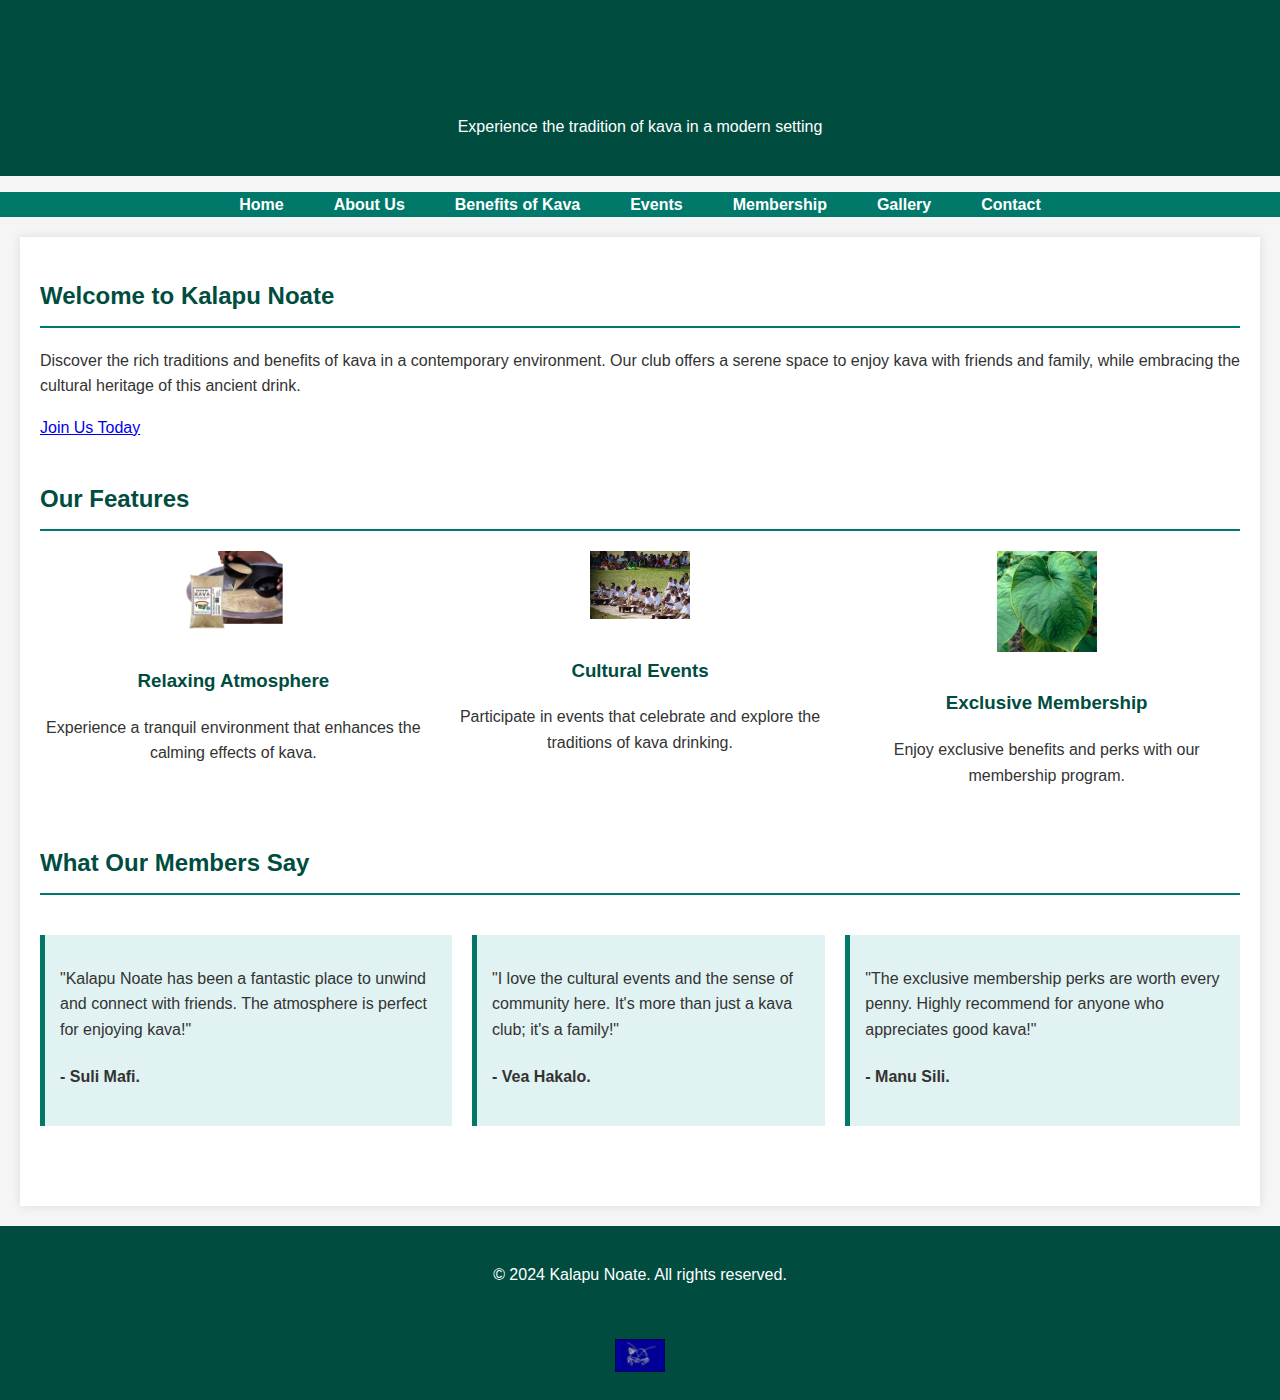
==== commit adfac396: "final polich for peers" ====
--- a/index.html
+++ b/index.html
@@ -82,4 +82,4 @@
         <img src="images/logo.jpg" alt="Your Logo" id="footer-logo">
     </footer>
 </body>
-</html>
+</html>--- a/styles.css
+++ b/styles.css
@@ -1,54 +1,36 @@
-/* Basic reset */
-* {
+/* General Styles */
+body {
+    font-family: 'Roboto', sans-serif;
     margin: 0;
     padding: 0;
-    box-sizing: border-box;
-}
-
-body {
-    font-family: 'Open Sans', sans-serif;
+    background-color: #f5f5f5;
+    color: #333;
     line-height: 1.6;
-    color: #333;
-    background-color: #e0f7fa;
-}
-
-/* Header Styling */
+}
+
+h1, h2, h3 {
+    color: #004d40;
+}
+
 header {
-    background: linear-gradient(rgba(0, 0, 0, 0.5), rgba(0, 0, 0, 0.5)), url('images/favicon.ico.png') no-repeat center center/cover;
-    height: 60vh;
-    display: flex;
-    align-items: center;
+    background-color: #004d40;
+    color: #fff;
+    padding: 20px;
+    text-align: center;
+    animation: fadeInDown 1s ease-in-out;
+}
+
+header .header-content {
+    max-width: 800px;
+    margin: 0 auto;
+}
+
+nav ul {
+    list-style: none;
+    padding: 0;
+    display: flex;
     justify-content: center;
-    color: white;
-    text-align: center;
-    padding: 20px;
-    box-sizing: border-box;
-    overflow: hidden;
-}
-
-/* Header Content Styling */
-.header-content {
-    max-width: 800px;
-    padding: 20px;
-}
-
-header h1 {
-    font-size: 3rem;
-    color: darkkhaki;
-}
-
-header p {
-    font-size: 1.2rem;
-    color: darkkhaki;
-}
-
-/* Navigation Menu */
-nav ul {
-    display: flex;
-    justify-content: center;
-    background-color: #004d40;
-    padding: 10px;
-    list-style-type: none;
+    background-color: #00796b;
 }
 
 nav ul li {
@@ -56,198 +38,222 @@
 }
 
 nav ul li a {
-    color: white;
+    color: #fff;
     text-decoration: none;
     font-weight: bold;
+    padding: 10px;
+    transition: background-color 0.3s ease-in-out, transform 0.3s ease-in-out;
 }
 
 nav ul li a:hover {
-    text-decoration: underline;
-}
-
-/* Section Styling */
+    background-color: #004d40;
+    border-radius: 5px;
+    transform: scale(1.1);
+}
+
+main {
+    max-width: 1200px;
+    margin: 20px auto;
+    padding: 20px;
+    background-color: #fff;
+    box-shadow: 0 0 10px rgba(0, 0, 0, 0.1);
+    animation: fadeIn 1s ease-in-out;
+}
+
+main h2 {
+    border-bottom: 2px solid #00796b;
+    padding-bottom: 10px;
+    margin-bottom: 20px;
+}
+
 section {
-    padding: 20px;
-    max-width: 800px;
-    margin: 20px auto;
-    background: white;
-    border-radius: 10px;
-    box-shadow: 0 0 10px rgba(0, 0, 0, 0.1); /* Optional: Adds shadow for better visibility */
-}
-
-section h2 {
-    margin-bottom: 10px;
-    color: #00796b;
-}
-
-section p {
-    margin-bottom: 15px;
-}
-
-/* Button Styling */
-button a {
+    margin-bottom: 40px;
+}
+
+.footer-links {
+    display: flex;
+    justify-content: center;
+    gap: 15px;
+    margin-top: 15px;
+}
+
+.footer-links a {
+    color: #004d40;
     text-decoration: none;
-    color: white;
-    background-color: #00796b;
-    padding: 10px 15px;
-    border-radius: 5px;
-}
-
-button a:hover {
-    background-color: #004d40;
-}
-
-/* Footer Styling */
-footer {
-    background-color: #004d40;
-    color: white;
-    padding: 20px;
-    text-align: center;
-    position: relative;
-}
-
-#footer-logo {
-    position: absolute;
-    bottom: 10px;
-    left: 10px;
-    max-width: 100px;
-    height: auto;
-}
-
-.footer-links a {
-    color: white;
-    text-decoration: none;
-    margin: 0 10px;
+    font-weight: bold;
+    transition: color 0.3s ease-in-out;
 }
 
 .footer-links a:hover {
     text-decoration: underline;
-}
-
-/* Gallery Page */
-.gallery-grid {
-    display: grid;
-    grid-template-columns: repeat(auto-fill, minmax(200px, 1fr));
-    gap: 15px;
+    color: #00796b;
+}
+
+footer {
+    text-align: center;
     padding: 20px;
-}
-
-.gallery-grid img {
+    background-color: #004d40;
+    color: #fff;
+    animation: fadeInUp 1s ease-in-out;
+}
+
+#footer-logo {
+    width: 50px;
+    height: auto;
+    margin-top: 10px;
+}
+
+/* Table Styles */
+table {
     width: 100%;
-    border-radius: 10px;
-}
-
-/* Media Queries */
+    border-collapse: collapse;
+    margin: 20px 0;
+}
+
+table, th, td {
+    border: 1px solid #ddd;
+}
+
+th, td {
+    padding: 12px;
+    text-align: left;
+}
+
+th {
+    background-color: #00796b;
+    color: white;
+    text-transform: uppercase;
+}
+
+/* Scalable Images */
+.scalable-image {
+    width: 100%;
+    height: auto;
+}
+
+/* Grid and Flexbox */
+.feature-grid {
+    display: flex;
+    gap: 20px;
+    justify-content: space-around;
+    flex-wrap: wrap;
+}
+
+.feature-item {
+    flex: 1;
+    text-align: center;
+    transition: transform 0.3s ease-in-out;
+}
+
+.feature-item img {
+    max-width: 100px;
+    margin-bottom: 10px;
+}
+
+.feature-item:hover {
+    transform: translateY(-10px);
+}
+
+/* Timeline */
+.timeline {
+    display: flex;
+    flex-direction: column;
+    gap: 20px;
+}
+
+.timeline-item {
+    background-color: #e0f2f1;
+    padding: 15px;
+    border-left: 5px solid #004d40;
+    position: relative;
+    animation: fadeIn 0.5s ease-in-out;
+}
+
+.timeline-item:before {
+    content: '';
+    position: absolute;
+    top: 10px;
+    left: -8px;
+    width: 15px;
+    height: 15px;
+    background-color: #004d40;
+    border-radius: 50%;
+}
+
+/* Team Section */
+.team {
+    display: flex;
+    gap: 20px;
+    justify-content: space-around;
+    flex-wrap: wrap;
+}
+
+.team-member {
+    flex: 1;
+    text-align: center;
+    transition: transform 0.3s ease-in-out;
+}
+
+.team-photo {
+    width: 100px;
+    height: auto;
+    border-radius: 50%;
+    margin-bottom: 10px;
+    transition: box-shadow 0.3s ease-in-out;
+}
+
+.team-photo:hover {
+    box-shadow: 0 0 10px rgba(0, 0, 0, 0.3);
+}
+
+.team-member:hover {
+    transform: translateY(-10px);
+}
+
+/* Testimonial Slider */
+.testimonial-slider {
+    display: flex;
+    gap: 20px;
+    overflow-x: auto;
+    padding: 20px 0;
+}
+
+.testimonial-item {
+    min-width: 300px;
+    background-color: #e0f2f1;
+    padding: 15px;
+    border-left: 5px solid #00796b;
+    animation: fadeInUp 0.5s ease-in-out;
+}
+
+/* Animations */
+@keyframes fadeIn {
+    from { opacity: 0; }
+    to { opacity: 1; }
+}
+
+@keyframes fadeInDown {
+    from { opacity: 0; transform: translateY(-20px); }
+    to { opacity: 1; transform: translateY(0); }
+}
+
+@keyframes fadeInUp {
+    from { opacity: 0; transform: translateY(20px); }
+    to { opacity: 1; transform: translateY(0); }
+}
+
+/* Responsive Design */
 @media (max-width: 768px) {
     nav ul {
         flex-direction: column;
         align-items: center;
     }
 
-    .header-content h1 {
-        font-size: 2.5rem;
+    .feature-grid, .team {
+        flex-direction: column;
     }
 
-    .header-content p {
-        font-size: 1rem;
+    .timeline-item, .testimonial-item {
+        min-width: 100%;
     }
-
-    .gallery-grid {
-        grid-template-columns: repeat(auto-fill, minmax(150px, 1fr));
-    }
-}
-
-@media (max-width: 480px) {
-    .header-content h1 {
-        font-size: 2rem;
-    }
-
-    .header-content p {
-        font-size: 0.9rem;
-    }
-
-    .gallery-grid {
-        grid-template-columns: 1fr;
-    }
-}
-
-/* Scalable Images */
-.scalable-image {
-    max-width: 100%;
-    height: auto;
-}
-
-/* Table Styling (Extra Credit) */
-table {
-    width: 100%;
-    border-collapse: collapse;
-    margin: 20px 0;
-}
-
-table, th, td {
-    border: 1px solid #00796b;
-}
-
-th, td {
-    padding: 12px;
-    text-align: left;
-}
-
-th {
-    background-color: #004d40;
-    color: white;
-}
-
-/* Events Page Styling */
-#events {
-    padding: 40px 20px;
-    background-color: #f9f9f9;
-    border-radius: 10px;
-    box-shadow: 0 0 10px rgba(0, 0, 0, 0.1);
-}
-
-#events h2 {
-    text-align: center;
-    color: #00796b;
-    margin-bottom: 20px;
-}
-
-/* Event List Styling */
-.event-list {
-    display: grid;
-    grid-template-columns: repeat(auto-fill, minmax(300px, 1fr));
-    gap: 20px;
-}
-
-.event-item {
-    background-color: #ffffff;
-    border-radius: 10px;
-    box-shadow: 0 0 10px rgba(0, 0, 0, 0.1);
-    overflow: hidden;
-    display: flex;
-    flex-direction: column;
-}
-
-.event-item img {
-    width: 100%;
-    height: 200px;
-    object-fit: cover;
-}
-
-.event-details {
-    padding: 20px;
-}
-
-.event-details h3 {
-    color: #00796b;
-    margin-bottom: 10px;
-}
-
-.event-details p {
-    color: #555;
-    margin-bottom: 10px;
-}
-
-.event-details p strong {
-    color: #00796b;
-}
+}
